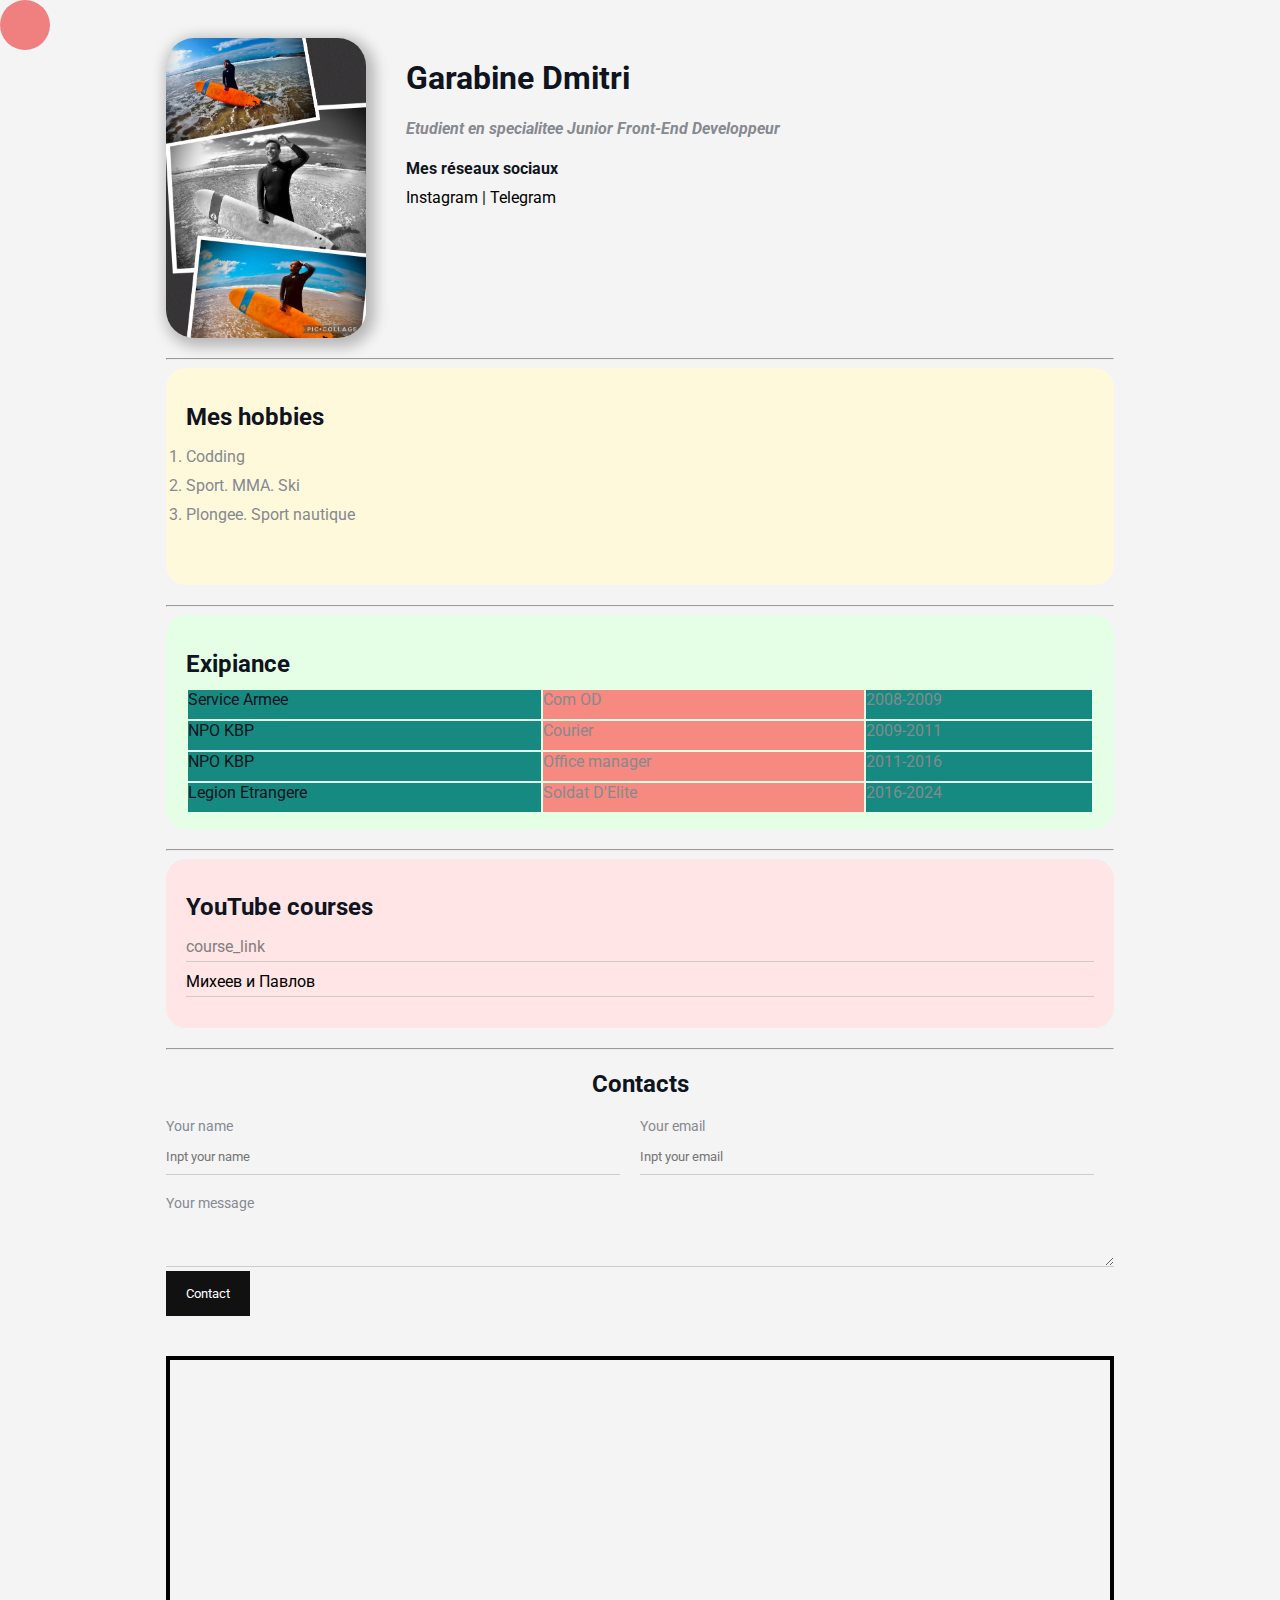
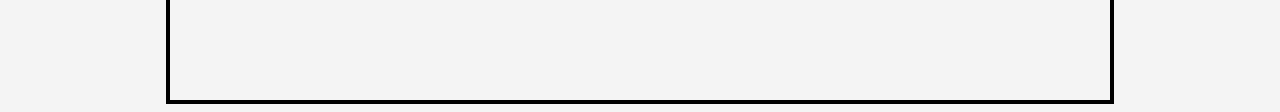
==== index.html @ ab0778de "new in <meta>" ====
<!DOCTYPE html>
<html lang="en">
<head>
    <meta charset="UTF-8">
    <meta http-equiv="X-UA-Compatible" content="IE=edge">
    <meta name="viewport" content="width=device-width, initial-scale=1.0">
    <meta name="description" content="My first pet project">
    <meta name="keywords" content="html5, css3, course, javascript, tags">
    <title>Pet project for CV</title>
    <link rel="stylesheet" href="styles/style.css">
</head>

<body>
    <div class="container">
    <div class="info">
        
    <img src="./assets/img/main_photo.JPG" alt="%no image found%" class="avatar">
    <div class="info-text">
    <h1>
    Garabine Dmitri
    </h1>
    <p>Etudient en specialitee Junior Front-End Developpeur</p>

    <h4>Mes réseaux sociaux</h4>
    <a href="https://instagram.com/xmuriellx" target="_blank">Instagram</a>
    |
    <a href="https://t.me/xmuriellx" target="_blank">Telegram</a>
    </ul>
    </div>
    </div>

    <hr>

    <div class="card bg-yellow">
    <h2>Mes hobbies</h2>
    <ol class="list">
        <li>Codding</li>
        <li>Sport. MMA. Ski</li>
        <li>Plongee. Sport nautique</li>
    </ol>
    </div>

    <hr>

    <div class="card bg-green">
    <h2>Exipiance</h2>
    <table class="table">
        <tr>
            <td>Service Armee</td>
            <td>Com OD</td>
            <td>2008-2009</td>
        </tr>
        <tr>
            <td>NPO KBP</td>
            <td>Courier</td>
            <td>2009-2011</td>
        </tr>
        <tr>
            <td>NPO KBP</td>
            <td>Office manager</td>
            <td>2011-2016</td>
        </tr>
        <tr>
            <td>Legion Etrangere</td>
            <td>Soldat D'Elite</td>
            <td>2016-2024</td>
        </tr>        
        </table>
    </div>

    <hr>

    <div class="card bg-red">
    <h2>YouTube courses</h2>
    <ul class="link-list">
        <li>
            <a href="">course_link</a>
        </li>
        <li>
            <a href="https://www.youtube.com/watch?v=DnDqNOiE1-I">Михеев и Павлов</a>
        </li>
    </ul>
    </div>
    <hr>

    
    <div class="contact">
    <h2>Contacts</h2>
    <form action="/">
        <div class="row">
        <div class="form-group">
            <label for="name">Your name</label>
            <input type="text" id="name" placeholder="Inpt your name"/>
        </div>

        <div class="form-group">
            <label for="email">Your email</label>
            <input type="text" id="email" placeholder="Inpt your email"/>
        </div>
        </div>       

        <div class="form-group">
        <label for="text">Your message</label>
        <textarea id="text" cols="15" rows="2"></textarea>
        </div>

        <input class="btn" type="submit" value="Contact" name="" id="">
        

    </form>
    
    <div class="position">
        <div class="box">

        </div>
    </div>
</body>
</html>
---- styles/style.css ----
@import url('https://fonts.googleapis.com/css2?family=Open+Sans:wght@300&family=Roboto:ital,wght@0,500;1,400&display=swap');

* {
    padding: 0;
}

body {
    background-color: #e7e7e775;
    color: #0f141e;
    font-size: 16px;
    font-weight: normal;
    font-family: 'Open Sans', sans-serif;
    font-family: 'Roboto', sans-serif;

    /* font: normal 16px 'Open Sans', sans-serif, 'Roboto', sans-serif; */
}

a {
    color: black;
    text-decoration: none;
}

a:hover {
    text-decoration: underline;
}

a:active {
    color: blue;
}

a:visited {
    color: grey;
}

.avatar {
    width: 200px;
    border-radius: 28px;
    box-shadow: 4px 4px 14px 5px rgba(0, 0, 0, 0.25);
}

.info {
    display: flex;
    margin-bottom: 20px;
}


@media (max-width: 700px) {
    .info {
        display: block;
        text-align: center;
    }
}

.info-text {
    margin-left: 40px;
}

.info-text h4 {
    margin-bottom: 10px;
}

.info p {
    color: #86898f;
    margin: 0;
    font-style: italic;
    font-weight: bold;
    text-decoration: none;
    /* text-transform: capitalize;
    letter-spacing: 3px;
    word-spacing: 5px; */ 
}

.container {
    padding-top: 30px;
    max-width: 75%;
    margin: auto;
}

/* 
.social {
    background: rgb(22, 190, 0);
    padding: 15px 20px 25px 40px;
    border: 5px solid red;
    border-bottom-style: double;
    border-top-width: 25px;
    margin: 5px;
}
*/

/* .box-model > div {
    float: left;
    background: #000;
    height: 200px;
    width: 25%;
    border: 5px solid red;
    box-sizing: border-box;
} */

.bg-yellow {
    background: #fff9dc ;
}

.bg-green {
    background: #e5ffe7 ;
}

.bg-red {
    background: #ffe5e5;
}

.card {
    padding: 15px 20px;
    margin-bottom: 20px;
    border-radius: 20px;
}

.card h2 {
    margin-bottom: 10px;
}

.list {
    padding: 0 0 20px;
}

.list li {
    color: #86898f;
    margin-bottom: 10px;
}

.table {
    width: 100%;
}

.table td {
    padding-bottom: 10px;
}

.table td:nth-child(2),
.table td:nth-child(3) {
    color: #86898f
}

.table td:nth-child(even) { /*чётные*/
    background: #f68980;
}

.table td:nth-child(odd) { /*нечётные*/
    background: #168980;
}

.link-list {
    list-style: none;
    padding: 0;
}

.link-list li {
    margin-bottom: 10px;
    padding-bottom: 5px;
    border-bottom: 1px solid #ccc;
}

.contact h2{
    text-align: center;
}

.form-group label {
    display: block;
    font-size: 14px;
    color: #86898f;
}

.form-group input,
.form-group textarea {
    width: 100%;
    box-sizing: border-box;
    border: none;
    border-bottom: 1px solid #ccc;
    background: transparent;
    color: #000;
    padding: 15px 0 10px;
    outline: none;
    font-family: inherit;
}

.row {
    display: flex;
    margin-bottom: 20px;
}

.row > .form-group {
    width: 50%;
    margin-right: 20px;
}

.row > .form-group:last-child {
    margin-right: 20px;
}

.btn {
    background: #111;
    padding: 15px 20px;
    color: #fff;
    border: none;
    font-family: inherit;
    cursor: pointer;
}

.btn:hover {
    opacity: 0.9;
}

/*position*/

.position {
    position: relative;
    border: 4px solid black;
    margin-top: 40px;
    padding: 20px;
    height: 300px;
}

.box {
    position: fixed;
    top: 0;
    left: 0px;
    bottom: 50px;
    right: 50;
    width:  50px;
    height: 50px;
    background: lightcoral;
    border-radius: 50%;
}
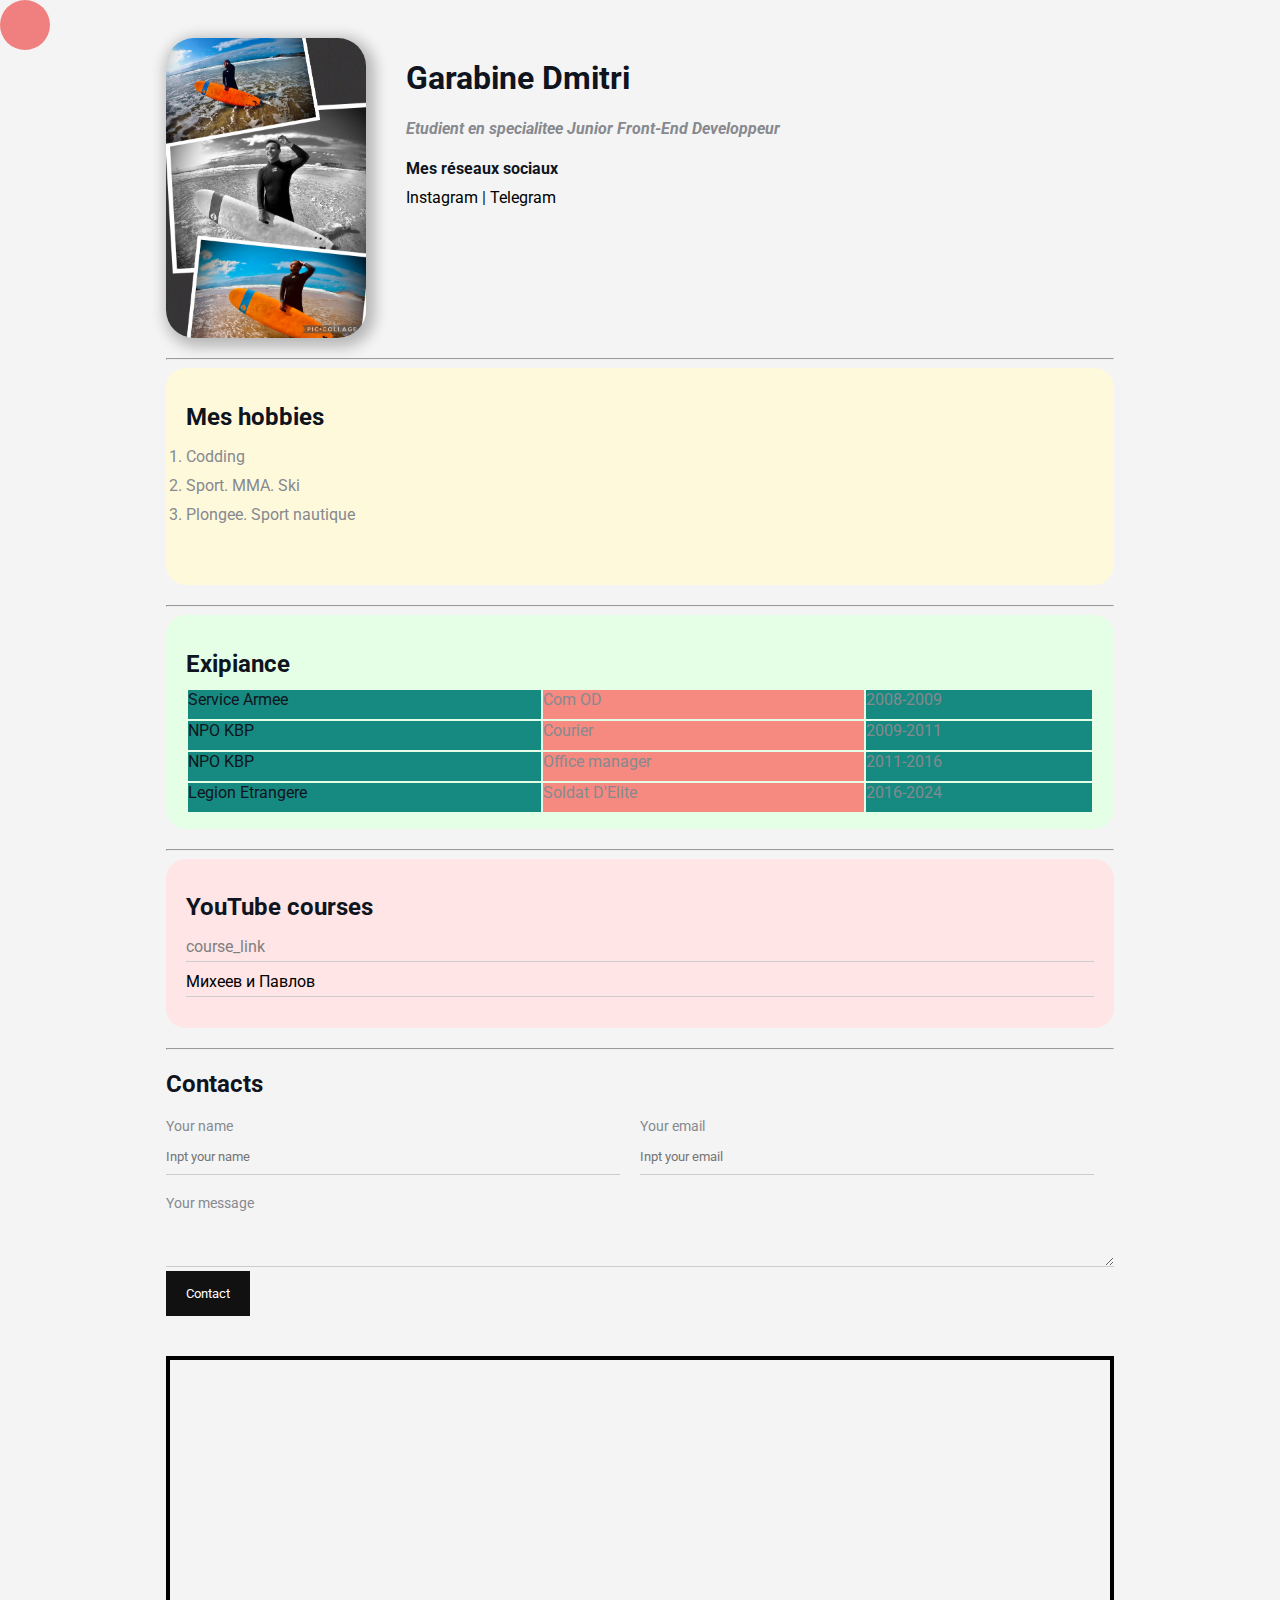
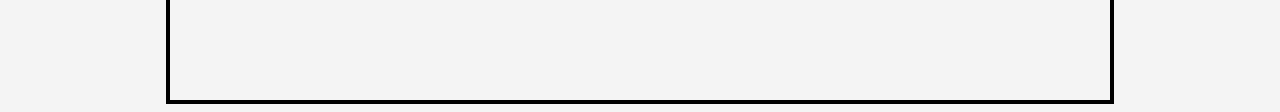
==== commit 666dd08b: "ranging <html>" ====
--- a/index.html
+++ b/index.html
@@ -11,108 +11,85 @@
 </head>
 
 <body>
+    <!-- <div></div> -блочный элемент
+        <span></span> - строчный жлемент -->
     <div class="container">
-    <div class="info">
-        
-    <img src="./assets/img/main_photo.JPG" alt="%no image found%" class="avatar">
-    <div class="info-text">
-    <h1>
-    Garabine Dmitri
-    </h1>
-    <p>Etudient en specialitee Junior Front-End Developpeur</p>
-
-    <h4>Mes réseaux sociaux</h4>
-    <a href="https://instagram.com/xmuriellx" target="_blank">Instagram</a>
-    |
-    <a href="https://t.me/xmuriellx" target="_blank">Telegram</a>
-    </ul>
-    </div>
-    </div>
-
-    <hr>
-
-    <div class="card bg-yellow">
-    <h2>Mes hobbies</h2>
-    <ol class="list">
-        <li>Codding</li>
-        <li>Sport. MMA. Ski</li>
-        <li>Plongee. Sport nautique</li>
-    </ol>
-    </div>
-
-    <hr>
-
-    <div class="card bg-green">
-    <h2>Exipiance</h2>
-    <table class="table">
-        <tr>
-            <td>Service Armee</td>
-            <td>Com OD</td>
-            <td>2008-2009</td>
-        </tr>
-        <tr>
-            <td>NPO KBP</td>
-            <td>Courier</td>
-            <td>2009-2011</td>
-        </tr>
-        <tr>
-            <td>NPO KBP</td>
-            <td>Office manager</td>
-            <td>2011-2016</td>
-        </tr>
-        <tr>
-            <td>Legion Etrangere</td>
-            <td>Soldat D'Elite</td>
-            <td>2016-2024</td>
-        </tr>        
-        </table>
-    </div>
-
-    <hr>
-
-    <div class="card bg-red">
-    <h2>YouTube courses</h2>
-    <ul class="link-list">
-        <li>
-            <a href="">course_link</a>
-        </li>
-        <li>
-            <a href="https://www.youtube.com/watch?v=DnDqNOiE1-I">Михеев и Павлов</a>
-        </li>
-    </ul>
-    </div>
-    <hr>
-
-    
-    <div class="contact">
-    <h2>Contacts</h2>
-    <form action="/">
-        <div class="row">
-        <div class="form-group">
-            <label for="name">Your name</label>
-            <input type="text" id="name" placeholder="Inpt your name"/>
+        <div class="info">
+            <img src="./assets/img/main_photo.JPG" alt="%no image found%" class="avatar">
+            <div class="info-text">
+                <h1>Garabine Dmitri</h1>
+                <p>Etudient en specialitee Junior Front-End Developpeur</p>
+                <h4>Mes réseaux sociaux</h4>
+                <a href="https://instagram.com/xmuriellx" target="_blank">Instagram</a>
+                |
+                <a href="https://t.me/xmuriellx" target="_blank">Telegram</a>
+            </div>
         </div>
-
-        <div class="form-group">
-            <label for="email">Your email</label>
-            <input type="text" id="email" placeholder="Inpt your email"/>
+        <hr>
+        <div class="card bg-yellow">
+            <h2>Mes hobbies</h2>
+            <ol class="list">
+                <li>Codding</li>
+                <li>Sport. MMA. Ski</li>
+                <li>Plongee. Sport nautique</li>
+            </ol>
         </div>
-        </div>       
-
-        <div class="form-group">
-        <label for="text">Your message</label>
-        <textarea id="text" cols="15" rows="2"></textarea>
+        <hr>
+        <div class="card bg-green">
+            <h2>Exipiance</h2>
+            <table class="table">
+                <tr>
+                    <td>Service Armee</td>
+                    <td>Com OD</td>
+                    <td>2008-2009</td>
+                </tr>
+                <tr>
+                    <td>NPO KBP</td>
+                    <td>Courier</td>
+                    <td>2009-2011</td>
+                </tr>
+                <tr>
+                    <td>NPO KBP</td>
+                    <td>Office manager</td>
+                    <td>2011-2016</td>
+                </tr>
+                <tr>
+                    <td>Legion Etrangere</td>
+                    <td>Soldat D'Elite</td>
+                    <td>2016-2024</td>
+                </tr>        
+            </table>
         </div>
-
-        <input class="btn" type="submit" value="Contact" name="" id="">
-        
-
-    </form>
-    
-    <div class="position">
-        <div class="box">
-
+        <hr>
+        <div class="card bg-red">
+            <h2>YouTube courses</h2>
+            <ul class="link-list">
+                <li><a href="">course_link</a></li>
+                <li><a href="https://www.youtube.com/watch?v=DnDqNOiE1-I">Михеев и Павлов</a></li>
+            </ul>
         </div>
+        <hr>
+        <div class="contact">
+            <h2>Contacts</h2>
+            <form action="/">
+                <div class="row">
+                    <div class="form-group">
+                        <label for="name">Your name</label>
+                        <input type="text" id="name" placeholder="Inpt your name"/>
+                    </div>
+                    <div class="form-group">
+                        <label for="email">Your email</label>
+                        <input type="text" id="email" placeholder="Inpt your email"/>
+                    </div>
+                </div>
+                <div class="form-group">
+                    <label for="text">Your message</label>
+                    <textarea id="text" cols="15" rows="2"></textarea>
+                </div>
+                <input class="btn" type="submit" value="Contact" name="" id="">
+            </form>
+            <div class="position">
+        <div class="box"></div>
     </div>
 </body>
 </html>--- a/styles/style.css
+++ b/styles/style.css
@@ -160,7 +160,8 @@
 }
 
 .contact h2{
-    text-align: center;
+    width: 650px;
+    text-align: left;
 }
 
 .form-group label {
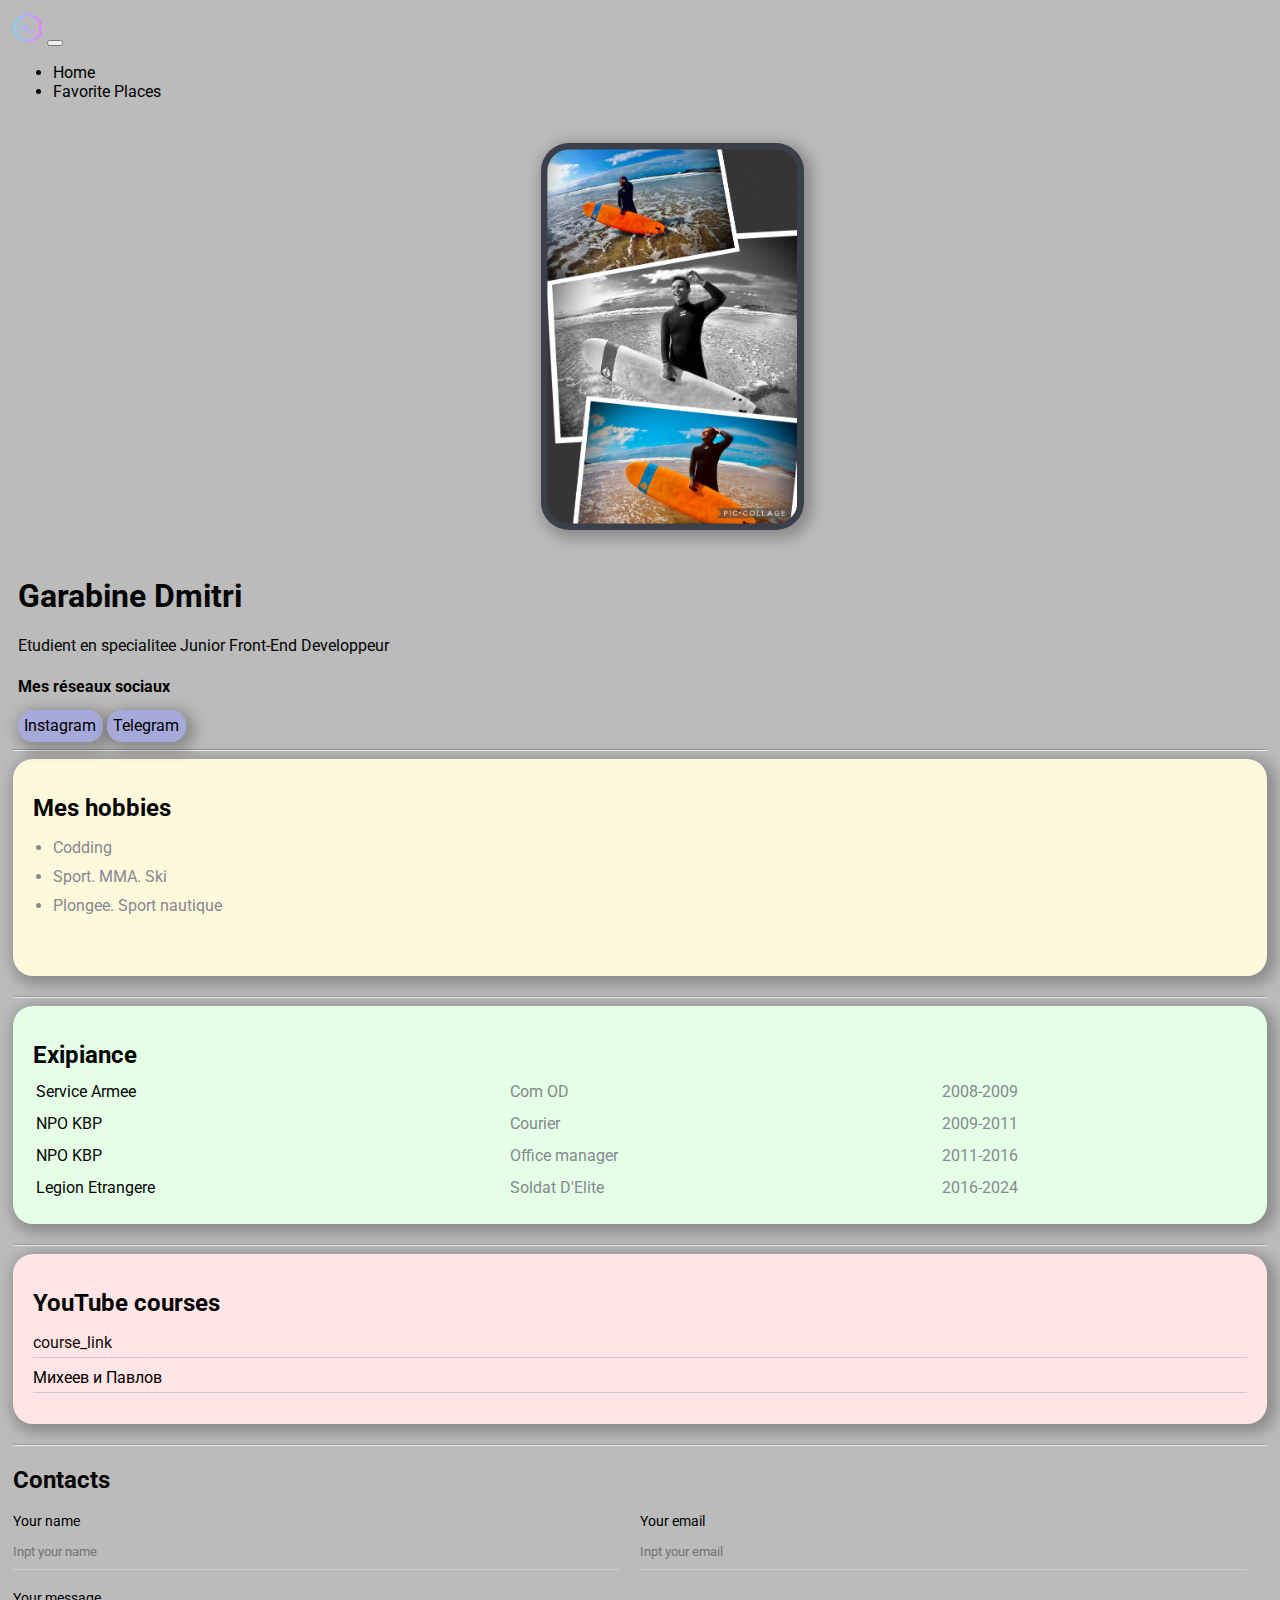
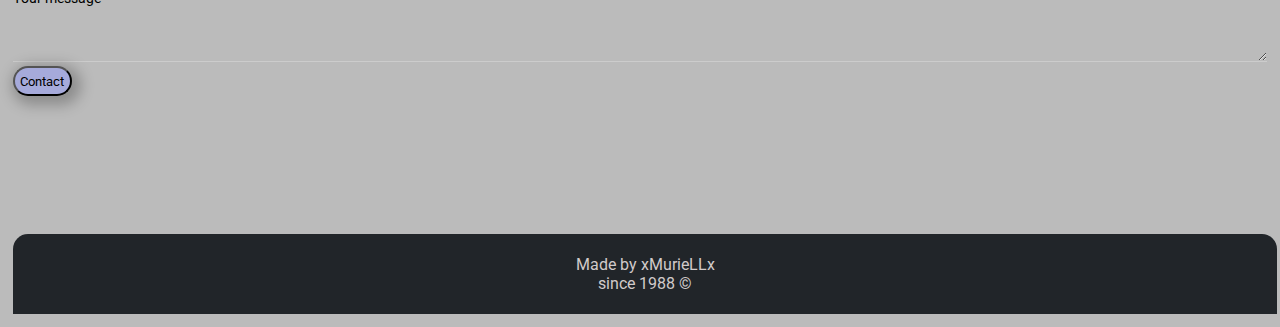
==== commit e924be4e: "added_BS_and_scrips" ====
--- a/index.html
+++ b/index.html
@@ -7,32 +7,64 @@
     <meta name="description" content="My first pet project">
     <meta name="keywords" content="html5, css3, course, javascript, tags">
     <title>Pet project for CV</title>
-    <link rel="stylesheet" href="styles/style.css">
+    <link href="https://cdn.jsdelivr.net/npm/bootstrap@5.1.3/dist/css/bootstrap.min.css" rel="stylesheet" integrity="sha384-1BmE4kWBq78iYhFldvKuhfTAU6auU8tT94WrHftjDbrCEXSU1oBoqyl2QvZ6jIW3" crossorigin="anonymous">
+    <script src="https://cdn.jsdelivr.net/npm/bootstrap@5.1.3/dist/js/bootstrap.bundle.min.js" integrity="sha384-ka7Sk0Gln4gmtz2MlQnikT1wXgYsOg+OMhuP+IlRH9sENBO0LRn5q+8nbTov4+1p" crossorigin="anonymous"></script>
+    <link rel="stylesheet" href="styles/styles_BS.css">
+    <!-- <link rel="stylesheet" href="styles/style.css"> -->
 </head>
 
 <body>
     <!-- <div></div> -блочный элемент
-        <span></span> - строчный жлемент -->
+    <span></span> - строчный жлемент -->
+    
+    <nav class="navbar navbar-expand-lg sticky-top navbar-dark bg-dark">
+      <div class="container">
+        <a class="navbar-brand" p-0 href="/">
+          <img src="/assets/img/code.png" alt="logo.png" width="30">
+        </a>
+        <button class="navbar-toggler" type="button" data-bs-toggle="collapse"
+        data-bs-target="#navbarNav"
+        aria-controls="navbarNav"
+        aria-expanded="false"
+        aria-label="Toggle navigation">
+        <span class="navbar-toggler-icon"></span>
+        </button>
+        <div class="collapse navbar-collapse" id="navbarNav">
+          <ul class="navbar-nav">
+            <li class="nav-item">
+              <a class="nav-link active" aria-current="page" href="/index.html">Home</a>
+            </li>
+            <li class="nav-item">
+              <a class="nav-link" href="/places.html">Favorite Places</a>
+            </li>
+          </ul>
+        </div>
+      </div>
+    </nav>
+
     <div class="container">
         <div class="info">
             <img src="./assets/img/main_photo.JPG" alt="%no image found%" class="avatar">
             <div class="info-text">
-                <h1>Garabine Dmitri</h1>
+            <div class="container text-center my-5">
+              <div class="col-lg-6 col-md-8 mx-auto">
+                <h1 class="fw-light">Garabine Dmitri</h1>
                 <p>Etudient en specialitee Junior Front-End Developpeur</p>
                 <h4>Mes réseaux sociaux</h4>
-                <a href="https://instagram.com/xmuriellx" target="_blank">Instagram</a>
-                |
-                <a href="https://t.me/xmuriellx" target="_blank">Telegram</a>
+                <a href="https://instagram.com/xmuriellx" target="_blank" class="btn btn-primary">Instagram</a>
+                <a href="https://t.me/xmuriellx" target="_blank" class="btn btn-primary">Telegram</a>
+              </div>
+            </div>
             </div>
         </div>
         <hr>
         <div class="card bg-yellow">
             <h2>Mes hobbies</h2>
-            <ol class="list">
+            <ul class="list">
                 <li>Codding</li>
                 <li>Sport. MMA. Ski</li>
                 <li>Plongee. Sport nautique</li>
-            </ol>
+            </ul>
         </div>
         <hr>
         <div class="card bg-green">
@@ -86,10 +118,17 @@
                     <label for="text">Your message</label>
                     <textarea id="text" cols="15" rows="2"></textarea>
                 </div>
-                <input class="btn" type="submit" value="Contact" name="" id="">
+                <input class="btn-contact" type="submit" value="Contact" name="" id="">
             </form>
             <div class="position">
-        <div class="box"></div>
+        <!-- <div class="box"></div> -->
     </div>
+
+    <nav class="navbar fixed-bottom navbar-dark bg-dark">
+      <footer>
+        <p>Made by xMurieLLx <br>since 1988 ©</p>
+      </footer>
+    </nav>
+
 </body>
 </html>--- a/styles/styles_BS.css
+++ b/styles/styles_BS.css
@@ -0,0 +1,236 @@
+@import url("https://fonts.googleapis.com/css2?family=M+PLUS+1+Code&family=Open+Sans:wght@300&family=Roboto:ital,wght@0,500;1,400&display=swap");
+
+body {
+  background-color: #bbb;
+  color: #0f141e;
+  font-size: 16px;
+  font-weight: normal;
+  font-family: "M PLUS 1 Code", sans-serif;
+  font-family: "Open Sans", sans-serif;
+  font-family: "Roboto", sans-serif;
+}
+
+a {
+  color: black;
+  text-decoration: none;
+}
+
+a:hover {
+  text-decoration: underline;
+}
+
+a:active {
+  color: blue;
+}
+
+a:visited {
+  color: rgb(22, 9, 9);
+}
+
+.avatar {
+  background-color: #3b3f49;
+  width: 250px;
+  border-radius: 28px;
+  box-shadow: 4px 4px 14px 5px rgba(0, 0, 0, 0.25);
+  padding: 0.4em;
+  margin-left: 33em;
+  margin-bottom: 1em;
+  margin-top: 1em;
+}
+
+@media (max-width: 700px) {
+  .info {
+    display: block;
+    text-align: center;
+  }
+}
+
+.bg-yellow {
+  background: #fff9dc;
+  border-radius: 28px;
+  box-shadow: 4px 4px 14px 5px rgba(0, 0, 0, 0.25);
+}
+
+.bg-green {
+  background: #e5ffe7;
+  border-radius: 28px;
+  box-shadow: 4px 4px 14px 5px rgba(0, 0, 0, 0.25);
+}
+
+.bg-red {
+  background: #ffe5e5;
+  border-radius: 28px;
+  box-shadow: 4px 4px 14px 5px rgba(0, 0, 0, 0.25);
+}
+
+.card {
+  padding: 15px 20px;
+  margin-bottom: 20px;
+  border-radius: 20px;
+}
+
+.card h2 {
+  margin-bottom: 10px;
+}
+
+.list {
+  padding: 0 0 20px;
+}
+
+.list li {
+  color: #86898f;
+  margin-bottom: 10px;
+  margin-left: 20px;
+}
+
+.table {
+  width: 100%;
+}
+
+.table td {
+  padding-bottom: 10px;
+}
+
+.table td:nth-child(2),
+.table td:nth-child(3) {
+  color: #86898f;
+}
+
+/*
+.table td:nth-child(even) {
+  чётные
+  background: #f68980;
+}
+
+.table td:nth-child(odd) {
+  нечётные
+  background: #168980;
+}
+*/
+
+.link-list {
+  list-style: none;
+  padding: 0;
+}
+
+.link-list li {
+  margin-bottom: 10px;
+  padding-bottom: 5px;
+  border-bottom: 1px solid #ccc;
+}
+
+.contact h2 {
+  width: 4em;
+  text-align: left;
+  /* box-shadow: 4px 4px 14px 5px rgba(0, 0, 0, 0.25);
+  border-radius: 15px; */
+}
+
+.form-group label {
+  display: block;
+  font-size: 14px;
+  color: #000000;
+}
+
+.form-group input,
+.form-group textarea {
+  width: 100%;
+  box-sizing: border-box;
+  border: none;
+  border-bottom: 1px solid #ccc;
+  background: transparent;
+  color: #000;
+  padding: 15px 0 10px;
+  outline: none;
+  font-family: inherit;
+}
+
+.row {
+  display: flex;
+  margin-bottom: 20px;
+}
+
+.row > .form-group {
+  width: 50%;
+  margin-right: 20px;
+}
+
+.row > .form-group:last-child {
+  margin-right: 20px;
+}
+
+.btn {
+  background: rgb(166, 170, 219);
+  border-color: #000;
+  border-radius: 15px;
+  box-shadow: 4px 4px 14px 5px rgba(0, 0, 0, 0.25);
+  padding: 0.4em;
+  color: rgb(0, 0, 0);
+  border: transparent #000;
+  font-family: inherit;
+  cursor: pointer;
+  margin-bottom: 0.5em;
+}
+
+.btn-contact {
+  background: rgb(166, 170, 219);
+  border-color: #000;
+  border-radius: 15px;
+  box-shadow: 4px 4px 14px 5px rgba(0, 0, 0, 0.25);
+  padding: 0.4em;
+  color: rgb(0, 0, 0);
+  border: transparent #000;
+  font-family: inherit;
+  cursor: pointer;
+  margin-bottom: 10em;
+}
+
+.btn:hover {
+  opacity: 0.9;
+}
+
+/*position*/
+
+/* .position { 
+    position: relative;
+    border: 4px solid black;
+    margin-top: 40px;
+    padding: 20px;
+    height: 300px;
+  }
+  
+  .box {
+    position: fixed;
+    top: 7%;
+    left: 0px;
+    bottom: 50px;
+    right: 50;
+    width: 50px;
+    height: 50px;
+    background: lightcoral;
+    border-radius: 50%;
+  }*/
+
+.container {
+  border-radius: 0 0 15px 15px;
+  padding: 5px;
+  /* background-color: #45a1ff; */
+  color: rgb(5, 5, 5);
+}
+
+footer {
+  width: 100%;
+  text-align: center;
+  text-shadow: #0f141e;
+  margin-top: 5px;
+  border-radius: 15px 15px 0 0;
+  display: flex;
+  justify-content: space-around;
+  padding: 5px;
+  background-color: #212529;
+  color: rgb(209, 202, 202);
+}
+
+.navbar p {
+  text-align: center;
+}
--- a/styles/style.css
+++ b/styles/style.css
@@ -1,4 +1,4 @@
-@import url('https://fonts.googleapis.com/css2?family=Open+Sans:wght@300&family=Roboto:ital,wght@0,500;1,400&display=swap');
+@import url('https://fonts.googleapis.com/css2?family=M+PLUS+1+Code&family=Open+Sans:wght@300&family=Roboto:ital,wght@0,500;1,400&display=swap');
 
 * {
     padding: 0;
@@ -9,6 +9,7 @@
     color: #0f141e;
     font-size: 16px;
     font-weight: normal;
+    font-family: 'M PLUS 1 Code', sans-serif;
     font-family: 'Open Sans', sans-serif;
     font-family: 'Roboto', sans-serif;
 
@@ -87,7 +88,7 @@
 }
 */
 
-/* .box-model > div {
+.box-model > div {
     float: left;
     background: #000;
     height: 200px;
@@ -222,7 +223,7 @@
 
 .box {
     position: fixed;
-    top: 0;
+    top: 7%;
     left: 0px;
     bottom: 50px;
     right: 50;
